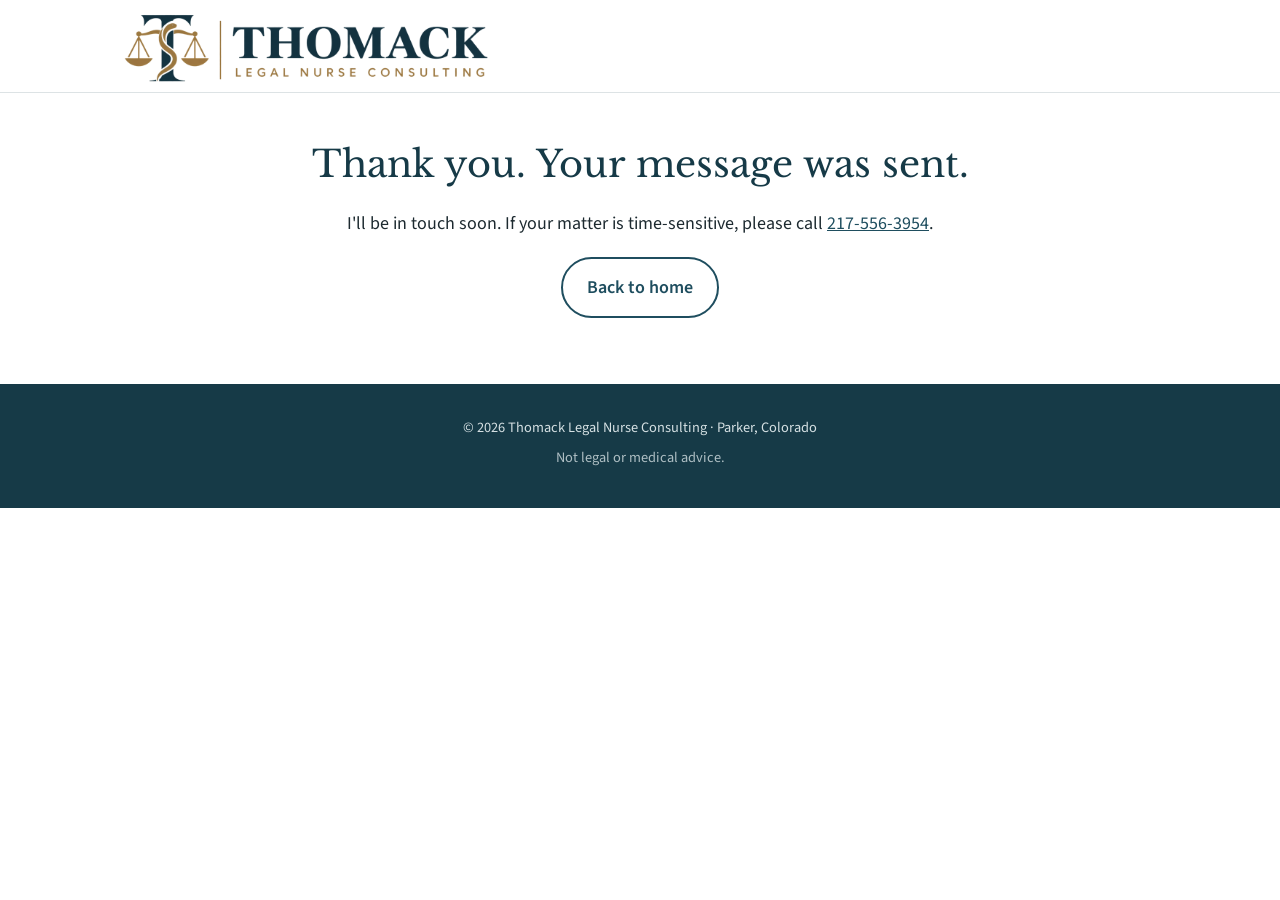
==== thanks.html @ 0034bd4a "Add contact form (Netlify Forms) with thank-you page Co-Authored-By: Claude Opus 5.5 <noreply@anthro" ====
<!doctype html>
<html lang="en">
<head>
  <meta charset="utf-8">
  <meta name="viewport" content="width=device-width, initial-scale=1">
  <title>Message sent | Thomack Legal Nurse Consulting</title>
  <meta name="robots" content="noindex">
  <link rel="icon" href="images/favicon.png" type="image/png">
  <link rel="apple-touch-icon" href="images/apple-touch-icon.png">
  <link rel="preconnect" href="https://fonts.googleapis.com">
  <link rel="preconnect" href="https://fonts.gstatic.com" crossorigin>
  <link href="https://fonts.googleapis.com/css2?family=Libre+Baskerville:wght@400;700&family=Source+Sans+3:wght@400;600&display=swap" rel="stylesheet">
  <link rel="stylesheet" href="styles.css">
</head>
<body>

  <header class="site-header">
    <div class="container header-inner">
      <a href="/" class="wordmark">
        <img src="images/logo.png" alt="Thomack Legal Nurse Consulting" width="1000" height="198">
      </a>
    </div>
  </header>

  <main>
    <section class="section contact">
      <div class="container contact-inner">
        <h1 class="section-title">Thank you. Your message was sent.</h1>
        <p>I'll be in touch soon. If your matter is time-sensitive, please call <a href="tel:+12175563954">217-556-3954</a>.</p>
        <p><a href="/" class="btn btn-secondary">Back to home</a></p>
      </div>
    </section>
  </main>

  <footer class="site-footer">
    <div class="container">
      <p>&copy; 2026 Thomack Legal Nurse Consulting &middot; Parker, Colorado</p>
      <p class="disclaimer">Not legal or medical advice.</p>
    </div>
  </footer>

</body>
</html>
---- styles.css ----
:root {
  --ink: #1d2a30;
  --muted: #55666e;
  --brand: #1f4e5f;
  --brand-dark: #163a47;
  --accent: #b08d57;
  --bg: #ffffff;
  --bg-alt: #f4f6f5;
  --line: #dde3e5;
  --radius: 10px;
  --serif: "Libre Baskerville", Georgia, serif;
  --sans: "Source Sans 3", system-ui, -apple-system, "Segoe UI", sans-serif;
}

* { box-sizing: border-box; }

html { scroll-behavior: smooth; scroll-padding-top: 100px; }

body {
  margin: 0;
  background: var(--bg);
  color: var(--ink);
  font-family: var(--sans);
  font-size: 18px;
  line-height: 1.65;
}

img { max-width: 100%; height: auto; display: block; }

a { color: var(--brand); }

h1, h2, h3 {
  font-family: var(--serif);
  font-weight: 400;
  line-height: 1.25;
  margin: 0 0 0.6em;
}

.container {
  max-width: 1080px;
  margin: 0 auto;
  padding: 0 24px;
}

/* Header */
.site-header {
  position: sticky;
  top: 0;
  z-index: 10;
  background: rgba(255, 255, 255, 0.96);
  border-bottom: 1px solid var(--line);
}

.header-inner {
  display: flex;
  align-items: center;
  justify-content: space-between;
  gap: 16px;
  min-height: 68px;
}

.wordmark { display: block; padding: 10px 0; }
.wordmark img { height: 72px; width: auto; }

.nav { display: flex; align-items: center; gap: 24px; }

.nav a {
  color: var(--ink);
  text-decoration: none;
  font-weight: 600;
  font-size: 0.95rem;
}

.nav a:hover { color: var(--brand); }

.nav .nav-cta {
  white-space: nowrap;
  color: #fff;
  background: var(--brand);
  padding: 8px 16px;
  border-radius: 999px;
}

.nav .nav-cta:hover { background: var(--brand-dark); color: #fff; }

/* Hero */
.hero {
  padding: 40px 0;
  background: linear-gradient(180deg, #eef3f4 0%, var(--bg) 100%);
}

.eyebrow {
  margin: 0 0 16px;
  font-size: 0.9rem;
  font-weight: 600;
  letter-spacing: 0.1em;
  text-transform: uppercase;
  color: var(--accent);
}

.hero-grid {
  display: grid;
  grid-template-columns: 1fr 260px;
  gap: 48px;
  align-items: center;
}

.hero h1 {
  font-size: clamp(2.1rem, 5vw, 3.4rem);
  max-width: 20ch;
  color: var(--brand-dark);
}

.lead {
  font-size: 1.15rem;
  color: var(--muted);
  max-width: 44em;
}

.hero-actions { display: flex; flex-wrap: wrap; gap: 12px; margin-top: 24px; }

.btn {
  display: inline-block;
  padding: 14px 24px;
  border-radius: 999px;
  font-weight: 600;
  text-decoration: none;
  border: 2px solid var(--brand);
}

.btn-primary { background: var(--brand); color: #fff; }
.btn-primary:hover { background: var(--brand-dark); border-color: var(--brand-dark); }
.btn-secondary { background: transparent; color: var(--brand); }
.btn-secondary:hover { background: #eef3f4; }

/* Strengths */
.strengths { border-top: 1px solid var(--line); border-bottom: 1px solid var(--line); }

.strengths-list {
  list-style: none;
  margin: 0 auto;
  display: grid;
  grid-template-columns: repeat(3, 1fr);
}

.strengths-list li {
  padding: 16px;
  text-align: center;
  font-family: var(--serif);
  font-size: 1.5rem;
  color: var(--brand-dark);
}

.strengths-list li + li { border-left: 1px solid var(--line); }

/* Sections */
.section { padding: 48px 0; }
.section-alt { background: var(--bg-alt); }

.section-title {
  font-size: clamp(1.7rem, 3.5vw, 2.3rem);
  color: var(--brand-dark);
}

.services-list {
  list-style: none;
  padding: 0;
  margin: 0;
  display: grid;
  gap: 12px;
}

.services-list li {
  background: var(--bg);
  border: 1px solid var(--line);
  border-left: 4px solid var(--accent);
  border-radius: var(--radius);
  padding: 14px 20px;
  font-family: var(--serif);
  font-size: 1.1rem;
  color: var(--brand-dark);
}

/* Services + About */
.info-grid {
  display: grid;
  grid-template-columns: 1fr 1fr;
  gap: 56px;
  align-items: start;
}

.info-grid p { margin-top: 0; }

.headshot { border-radius: var(--radius); width: 100%; }


.membership {
  display: flex;
  align-items: center;
  gap: 16px;
  margin-top: 16px;
  padding-top: 16px;
  border-top: 1px solid var(--line);
}

.membership img { width: 240px; }

/* Contact */
.contact { text-align: center; }

.contact-methods {
  display: flex;
  justify-content: center;
  flex-wrap: wrap;
  gap: 20px;
  margin: 20px 0 16px;
}

.contact-item {
  display: flex;
  flex-direction: column;
  min-width: 260px;
  padding: 16px 32px;
  border: 1px solid var(--line);
  border-radius: var(--radius);
  text-decoration: none;
  color: var(--ink);
}

.contact-item:hover { border-color: var(--brand); }

.contact-label {
  font-size: 0.8rem;
  font-weight: 600;
  letter-spacing: 0.1em;
  text-transform: uppercase;
  color: var(--accent);
}

.contact-value { font-size: 1.25rem; font-weight: 600; color: var(--brand-dark); overflow-wrap: anywhere; }

.contact-form {
  max-width: 640px;
  margin: 8px auto 20px;
  padding: 28px;
  display: grid;
  gap: 16px;
  text-align: left;
  background: var(--bg-alt);
  border: 1px solid var(--line);
  border-radius: var(--radius);
}

.form-intro { margin: 0; color: var(--muted); text-align: center; }

.form-row { display: grid; grid-template-columns: 1fr 1fr; gap: 16px; }

.contact-form label { display: grid; gap: 6px; }

.contact-form label span { font-size: 0.95rem; font-weight: 600; color: var(--brand-dark); }
.contact-form label em { font-style: normal; font-weight: 400; color: var(--muted); }

.contact-form input,
.contact-form select,
.contact-form textarea {
  width: 100%;
  padding: 12px 14px;
  font: inherit;
  font-size: 1rem;
  color: var(--ink);
  background: var(--bg);
  border: 1px solid #c3ccd0;
  border-radius: 8px;
}

.contact-form textarea { resize: vertical; min-height: 130px; }

.contact-form input:focus,
.contact-form select:focus,
.contact-form textarea:focus {
  outline: 2px solid var(--brand);
  outline-offset: 1px;
  border-color: var(--brand);
}

.contact-form button { justify-self: start; font: inherit; font-weight: 600; cursor: pointer; }

.form-hp { position: absolute; left: -9999px; }

.note { font-size: 0.95rem; color: var(--muted); max-width: 36em; margin: 0 auto; }

/* Footer */
.site-footer {
  background: var(--brand-dark);
  color: #d5e0e3;
  padding: 32px 0;
  font-size: 0.9rem;
  text-align: center;
}

.site-footer p { margin: 0 0 6px; }
.disclaimer { opacity: 0.8; }

/* Small screens */
@media (max-width: 800px) {
  body { font-size: 17px; }
  .container { padding: 0 16px; }
  .wordmark img { height: 52px; }
  .nav .nav-cta { padding: 8px 12px; font-size: 0.85rem; }
  .nav { gap: 14px; }
  .nav a:not(.nav-cta) { display: none; }
  .hero { padding: 28px 0; }
  .hero-grid { grid-template-columns: 1fr; gap: 20px; }
  .hero .headshot { order: -1; max-width: 180px; }
  .strengths-list li { padding: 12px 8px; font-size: 1.2rem; }
  .section { padding: 36px 0; }
  .info-grid { grid-template-columns: 1fr; gap: 32px; }
  .contact-item { min-width: 0; width: 100%; }
  .contact-form { padding: 20px 16px; }
  .form-row { grid-template-columns: 1fr; }
  .contact-form button { justify-self: stretch; }
}

@media (max-width: 480px) {
  .wordmark img { height: 48px; }
  .nav { display: none; }
}
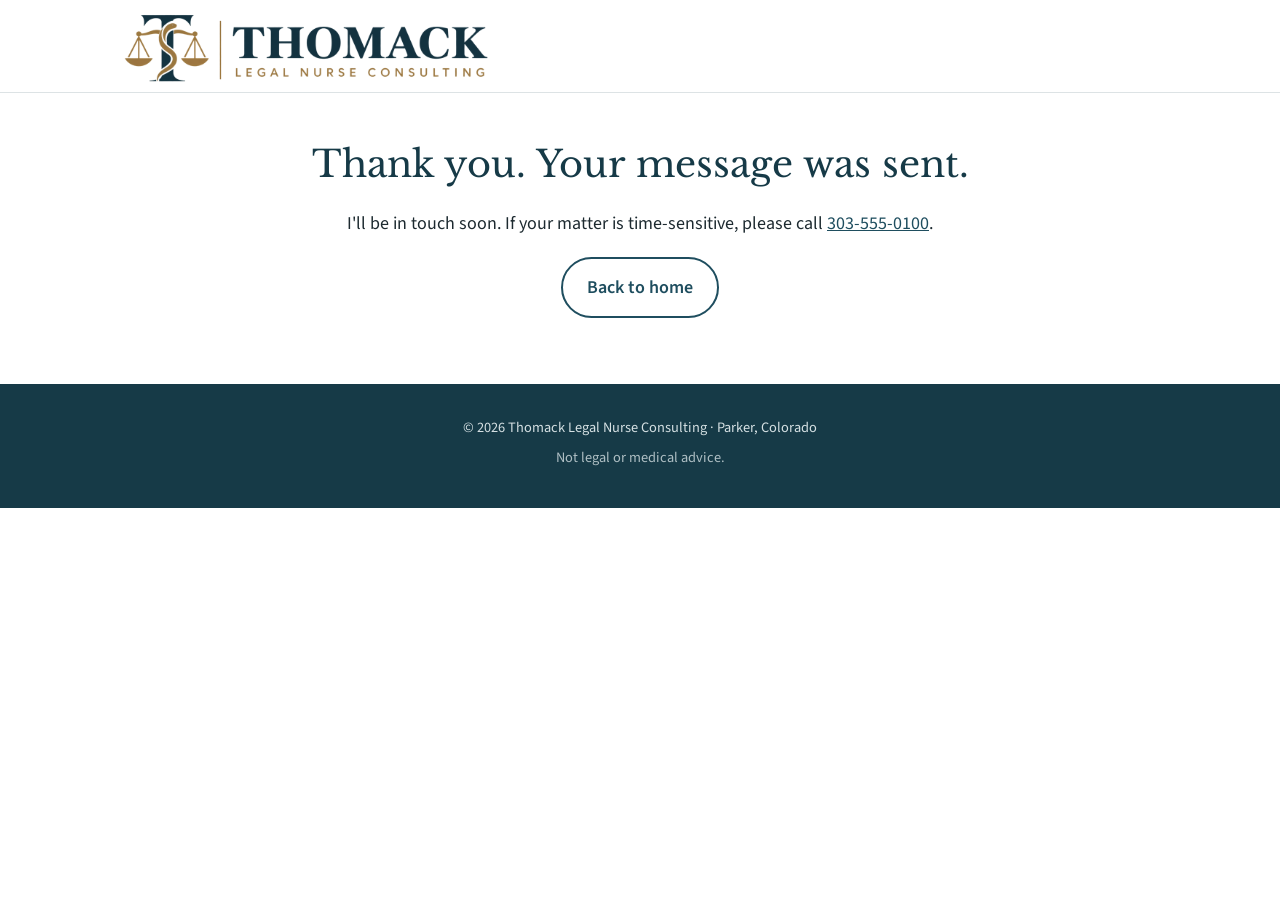
==== commit ed9c543f: "Use placeholder phone number (303-555-0100) until business line is set up Co-Authored-By: Claude Opu" ====
--- a/thanks.html
+++ b/thanks.html
@@ -26,7 +26,7 @@
     <section class="section contact">
       <div class="container contact-inner">
         <h1 class="section-title">Thank you. Your message was sent.</h1>
-        <p>I'll be in touch soon. If your matter is time-sensitive, please call <a href="tel:+12175563954">217-556-3954</a>.</p>
+        <p>I'll be in touch soon. If your matter is time-sensitive, please call <a href="tel:+13035550100">303-555-0100</a>.</p>
         <p><a href="/" class="btn btn-secondary">Back to home</a></p>
       </div>
     </section>
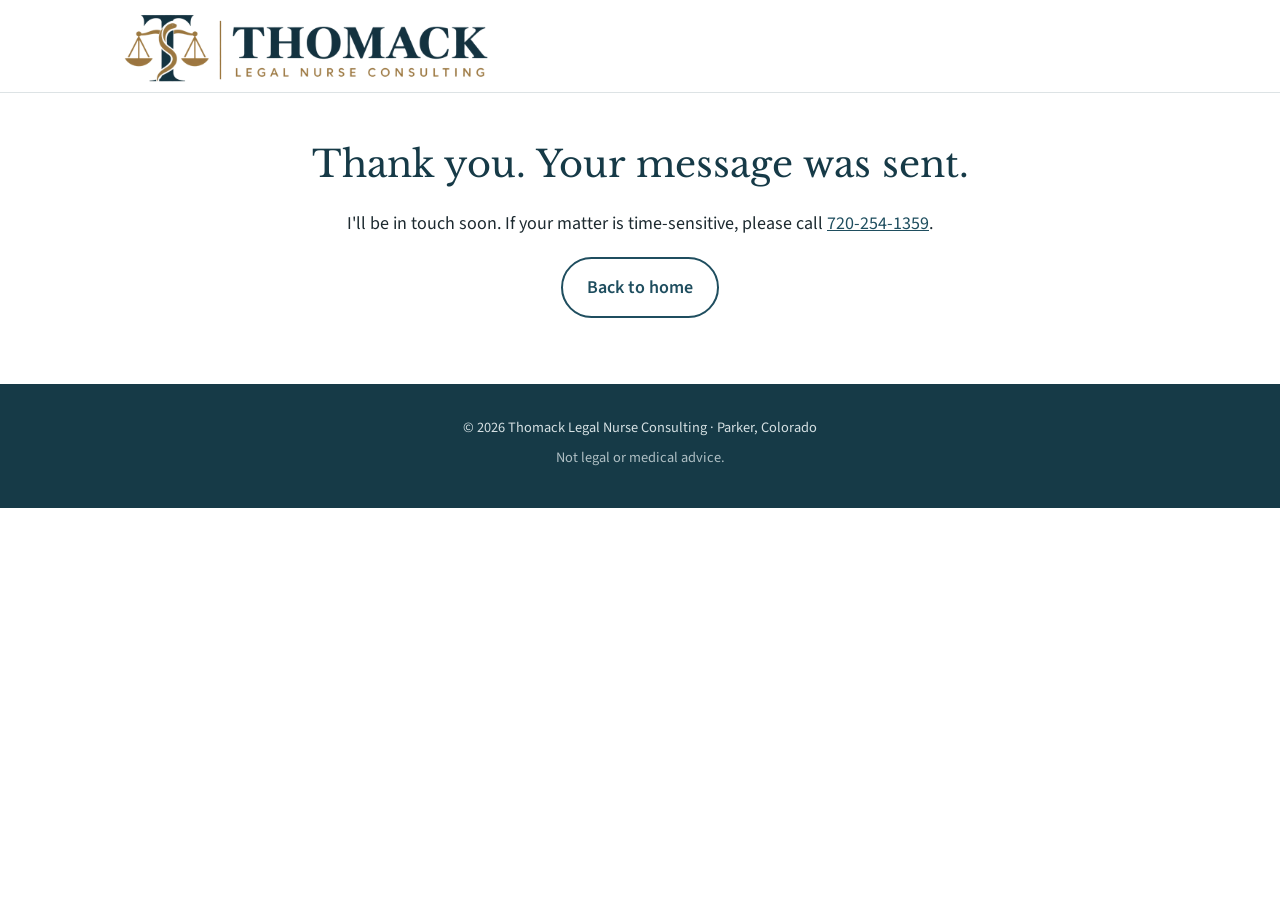
==== commit 52e623cf: "Replace placeholder phone number with real business line (720-254-1359) Co-Authored-By: Claude Opus " ====
--- a/thanks.html
+++ b/thanks.html
@@ -26,7 +26,7 @@
     <section class="section contact">
       <div class="container contact-inner">
         <h1 class="section-title">Thank you. Your message was sent.</h1>
-        <p>I'll be in touch soon. If your matter is time-sensitive, please call <a href="tel:+13035550100">303-555-0100</a>.</p>
+        <p>I'll be in touch soon. If your matter is time-sensitive, please call <a href="tel:+17202541359">720-254-1359</a>.</p>
         <p><a href="/" class="btn btn-secondary">Back to home</a></p>
       </div>
     </section>
